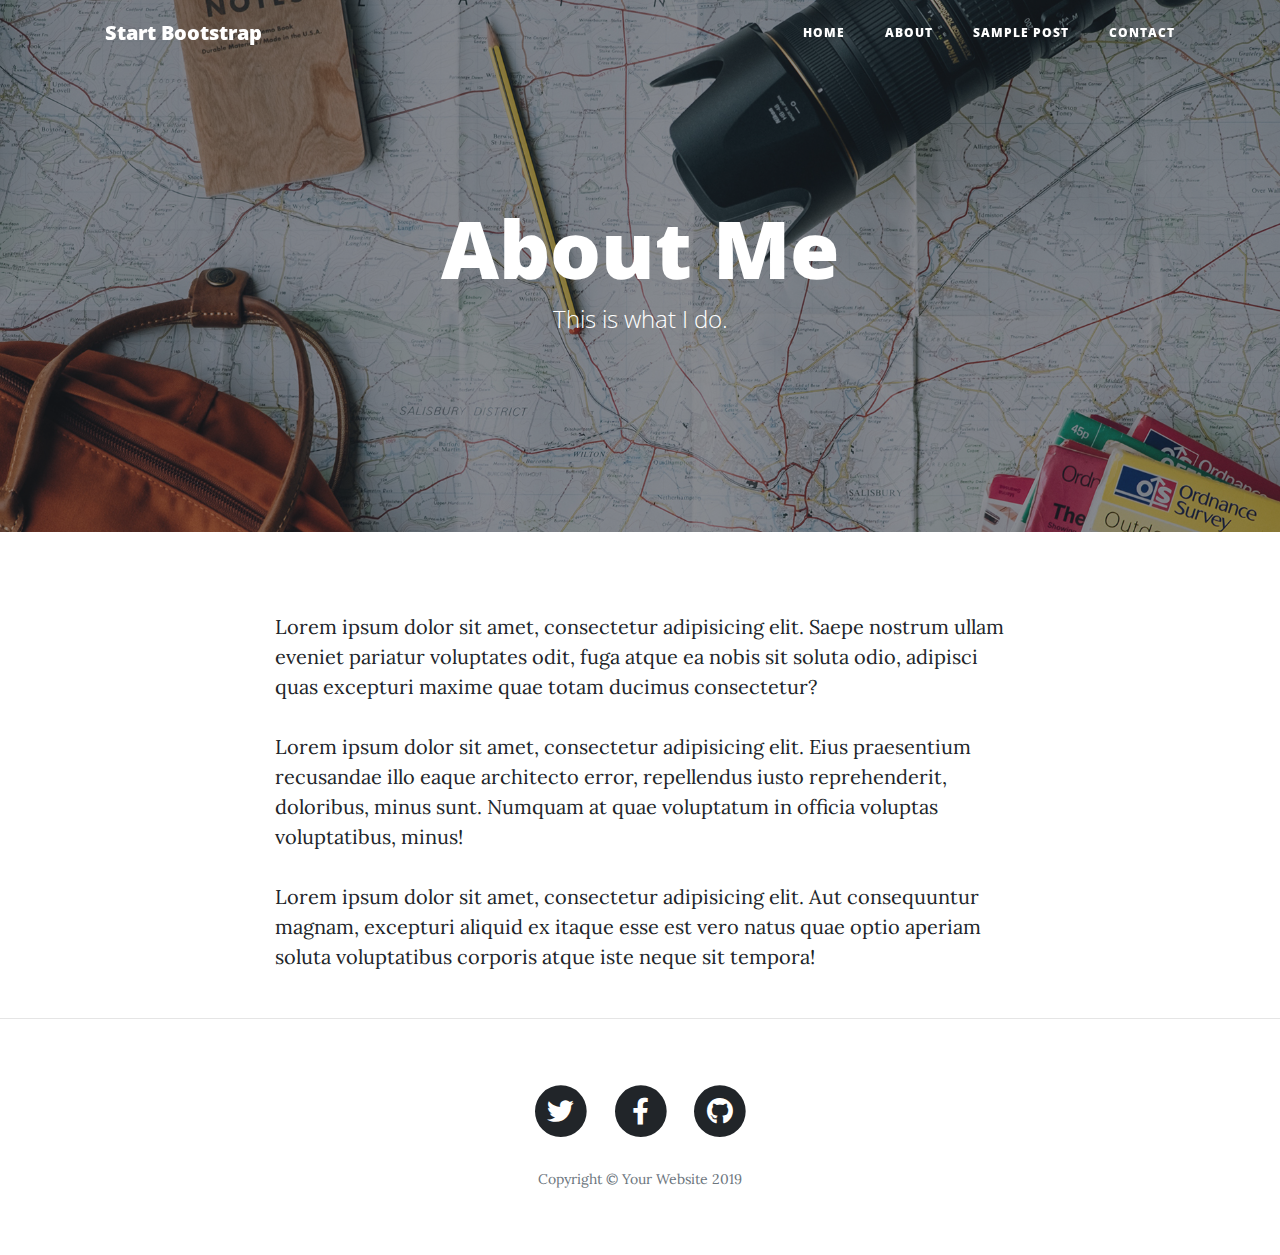
==== about.html @ 6aed67f6 "Added theme" ====
<!DOCTYPE html>
<html lang="en">

<head>

  <meta charset="utf-8">
  <meta name="viewport" content="width=device-width, initial-scale=1, shrink-to-fit=no">
  <meta name="description" content="">
  <meta name="author" content="">

  <title>Clean Blog - Start Bootstrap Theme</title>

  <!-- Bootstrap core CSS -->
  <link href="vendor/bootstrap/css/bootstrap.min.css" rel="stylesheet">

  <!-- Custom fonts for this template -->
  <link href="vendor/fontawesome-free/css/all.min.css" rel="stylesheet" type="text/css">
  <link href='https://fonts.googleapis.com/css?family=Lora:400,700,400italic,700italic' rel='stylesheet' type='text/css'>
  <link href='https://fonts.googleapis.com/css?family=Open+Sans:300italic,400italic,600italic,700italic,800italic,400,300,600,700,800' rel='stylesheet' type='text/css'>

  <!-- Custom styles for this template -->
  <link href="css/clean-blog.min.css" rel="stylesheet">

</head>

<body>

  <!-- Navigation -->
  <nav class="navbar navbar-expand-lg navbar-light fixed-top" id="mainNav">
    <div class="container">
      <a class="navbar-brand" href="index.html">Start Bootstrap</a>
      <button class="navbar-toggler navbar-toggler-right" type="button" data-toggle="collapse" data-target="#navbarResponsive" aria-controls="navbarResponsive" aria-expanded="false" aria-label="Toggle navigation">
        Menu
        <i class="fas fa-bars"></i>
      </button>
      <div class="collapse navbar-collapse" id="navbarResponsive">
        <ul class="navbar-nav ml-auto">
          <li class="nav-item">
            <a class="nav-link" href="index.html">Home</a>
          </li>
          <li class="nav-item">
            <a class="nav-link" href="about.html">About</a>
          </li>
          <li class="nav-item">
            <a class="nav-link" href="post.html">Sample Post</a>
          </li>
          <li class="nav-item">
            <a class="nav-link" href="contact.html">Contact</a>
          </li>
        </ul>
      </div>
    </div>
  </nav>

  <!-- Page Header -->
  <header class="masthead" style="background-image: url('img/about-bg.jpg')">
    <div class="overlay"></div>
    <div class="container">
      <div class="row">
        <div class="col-lg-8 col-md-10 mx-auto">
          <div class="page-heading">
            <h1>About Me</h1>
            <span class="subheading">This is what I do.</span>
          </div>
        </div>
      </div>
    </div>
  </header>

  <!-- Main Content -->
  <div class="container">
    <div class="row">
      <div class="col-lg-8 col-md-10 mx-auto">
        <p>Lorem ipsum dolor sit amet, consectetur adipisicing elit. Saepe nostrum ullam eveniet pariatur voluptates odit, fuga atque ea nobis sit soluta odio, adipisci quas excepturi maxime quae totam ducimus consectetur?</p>
        <p>Lorem ipsum dolor sit amet, consectetur adipisicing elit. Eius praesentium recusandae illo eaque architecto error, repellendus iusto reprehenderit, doloribus, minus sunt. Numquam at quae voluptatum in officia voluptas voluptatibus, minus!</p>
        <p>Lorem ipsum dolor sit amet, consectetur adipisicing elit. Aut consequuntur magnam, excepturi aliquid ex itaque esse est vero natus quae optio aperiam soluta voluptatibus corporis atque iste neque sit tempora!</p>
      </div>
    </div>
  </div>

  <hr>

  <!-- Footer -->
  <footer>
    <div class="container">
      <div class="row">
        <div class="col-lg-8 col-md-10 mx-auto">
          <ul class="list-inline text-center">
            <li class="list-inline-item">
              <a href="#">
                <span class="fa-stack fa-lg">
                  <i class="fas fa-circle fa-stack-2x"></i>
                  <i class="fab fa-twitter fa-stack-1x fa-inverse"></i>
                </span>
              </a>
            </li>
            <li class="list-inline-item">
              <a href="#">
                <span class="fa-stack fa-lg">
                  <i class="fas fa-circle fa-stack-2x"></i>
                  <i class="fab fa-facebook-f fa-stack-1x fa-inverse"></i>
                </span>
              </a>
            </li>
            <li class="list-inline-item">
              <a href="#">
                <span class="fa-stack fa-lg">
                  <i class="fas fa-circle fa-stack-2x"></i>
                  <i class="fab fa-github fa-stack-1x fa-inverse"></i>
                </span>
              </a>
            </li>
          </ul>
          <p class="copyright text-muted">Copyright &copy; Your Website 2019</p>
        </div>
      </div>
    </div>
  </footer>

  <!-- Bootstrap core JavaScript -->
  <script src="vendor/jquery/jquery.min.js"></script>
  <script src="vendor/bootstrap/js/bootstrap.bundle.min.js"></script>

  <!-- Custom scripts for this template -->
  <script src="js/clean-blog.min.js"></script>

</body>

</html>
---- css/clean-blog.min.css ----
/*!
 * Start Bootstrap - Clean Blog v5.0.8 (https://startbootstrap.com/template-overviews/clean-blog)
 * Copyright 2013-2019 Start Bootstrap
 * Licensed under MIT (https://github.com/BlackrockDigital/startbootstrap-clean-blog/blob/master/LICENSE)
 */body{font-size:20px;color:#212529;font-family:Lora,'Times New Roman',serif}p{line-height:1.5;margin:30px 0}p a{text-decoration:underline}h1,h2,h3,h4,h5,h6{font-weight:800;font-family:'Open Sans','Helvetica Neue',Helvetica,Arial,sans-serif}a{color:#212529;transition:all .2s}a:focus,a:hover{color:#0085a1}blockquote{font-style:italic;color:#868e96}.section-heading{font-size:36px;font-weight:700;margin-top:60px}.caption{font-size:14px;font-style:italic;display:block;margin:0;padding:10px;text-align:center;border-bottom-right-radius:5px;border-bottom-left-radius:5px}::-moz-selection{color:#fff;background:#0085a1;text-shadow:none}::selection{color:#fff;background:#0085a1;text-shadow:none}img::-moz-selection{color:#fff;background:0 0}img::selection{color:#fff;background:0 0}img::-moz-selection{color:#fff;background:0 0}#mainNav{position:absolute;border-bottom:1px solid #e9ecef;background-color:#fff;font-family:'Open Sans','Helvetica Neue',Helvetica,Arial,sans-serif}#mainNav .navbar-brand{font-weight:800;color:#343a40}#mainNav .navbar-toggler{font-size:12px;font-weight:800;padding:13px;text-transform:uppercase;color:#343a40}#mainNav .navbar-nav>li.nav-item>a{font-size:12px;font-weight:800;letter-spacing:1px;text-transform:uppercase}@media only screen and (min-width:992px){#mainNav{border-bottom:1px solid transparent;background:0 0}#mainNav .navbar-brand{padding:10px 20px;color:#fff}#mainNav .navbar-brand:focus,#mainNav .navbar-brand:hover{color:rgba(255,255,255,.8)}#mainNav .navbar-nav>li.nav-item>a{padding:10px 20px;color:#fff}#mainNav .navbar-nav>li.nav-item>a:focus,#mainNav .navbar-nav>li.nav-item>a:hover{color:rgba(255,255,255,.8)}}@media only screen and (min-width:992px){#mainNav{transition:background-color .2s;transform:translate3d(0,0,0);-webkit-backface-visibility:hidden}#mainNav.is-fixed{position:fixed;top:-67px;transition:transform .2s;border-bottom:1px solid #fff;background-color:rgba(255,255,255,.9)}#mainNav.is-fixed .navbar-brand{color:#212529}#mainNav.is-fixed .navbar-brand:focus,#mainNav.is-fixed .navbar-brand:hover{color:#0085a1}#mainNav.is-fixed .navbar-nav>li.nav-item>a{color:#212529}#mainNav.is-fixed .navbar-nav>li.nav-item>a:focus,#mainNav.is-fixed .navbar-nav>li.nav-item>a:hover{color:#0085a1}#mainNav.is-visible{transform:translate3d(0,100%,0)}}header.masthead{margin-bottom:50px;background:no-repeat center center;background-color:#868e96;background-attachment:scroll;position:relative;background-size:cover}header.masthead .overlay{position:absolute;top:0;left:0;height:100%;width:100%;background-color:#212529;opacity:.5}header.masthead .page-heading,header.masthead .post-heading,header.masthead .site-heading{padding:200px 0 150px;color:#fff}@media only screen and (min-width:768px){header.masthead .page-heading,header.masthead .post-heading,header.masthead .site-heading{padding:200px 0}}header.masthead .page-heading,header.masthead .site-heading{text-align:center}header.masthead .page-heading h1,header.masthead .site-heading h1{font-size:50px;margin-top:0}header.masthead .page-heading .subheading,header.masthead .site-heading .subheading{font-size:24px;font-weight:300;line-height:1.1;display:block;margin:10px 0 0;font-family:'Open Sans','Helvetica Neue',Helvetica,Arial,sans-serif}@media only screen and (min-width:768px){header.masthead .page-heading h1,header.masthead .site-heading h1{font-size:80px}}header.masthead .post-heading h1{font-size:35px}header.masthead .post-heading .meta,header.masthead .post-heading .subheading{line-height:1.1;display:block}header.masthead .post-heading .subheading{font-size:24px;font-weight:600;margin:10px 0 30px;font-family:'Open Sans','Helvetica Neue',Helvetica,Arial,sans-serif}header.masthead .post-heading .meta{font-size:20px;font-weight:300;font-style:italic;font-family:Lora,'Times New Roman',serif}header.masthead .post-heading .meta a{color:#fff}@media only screen and (min-width:768px){header.masthead .post-heading h1{font-size:55px}header.masthead .post-heading .subheading{font-size:30px}}.post-preview>a{color:#212529}.post-preview>a:focus,.post-preview>a:hover{text-decoration:none;color:#0085a1}.post-preview>a>.post-title{font-size:30px;margin-top:30px;margin-bottom:10px}.post-preview>a>.post-subtitle{font-weight:300;margin:0 0 10px}.post-preview>.post-meta{font-size:18px;font-style:italic;margin-top:0;color:#868e96}.post-preview>.post-meta>a{text-decoration:none;color:#212529}.post-preview>.post-meta>a:focus,.post-preview>.post-meta>a:hover{text-decoration:underline;color:#0085a1}@media only screen and (min-width:768px){.post-preview>a>.post-title{font-size:36px}}.floating-label-form-group{font-size:14px;position:relative;margin-bottom:0;padding-bottom:.5em;border-bottom:1px solid #dee2e6}.floating-label-form-group input,.floating-label-form-group textarea{font-size:1.5em;position:relative;z-index:1;padding:0;resize:none;border:none;border-radius:0;background:0 0;box-shadow:none!important;font-family:Lora,'Times New Roman',serif}.floating-label-form-group input::-webkit-input-placeholder,.floating-label-form-group textarea::-webkit-input-placeholder{color:#868e96;font-family:Lora,'Times New Roman',serif}.floating-label-form-group label{font-size:.85em;line-height:1.764705882em;position:relative;z-index:0;top:2em;display:block;margin:0;transition:top .3s ease,opacity .3s ease;vertical-align:middle;vertical-align:baseline;opacity:0}.floating-label-form-group .help-block{margin:15px 0}.floating-label-form-group-with-value label{top:0;opacity:1}.floating-label-form-group-with-focus label{color:#0085a1}form .form-group:first-child .floating-label-form-group{border-top:1px solid #dee2e6}footer{padding:50px 0 65px}footer .list-inline{margin:0;padding:0}footer .copyright{font-size:14px;margin-bottom:0;text-align:center}.btn{font-size:14px;font-weight:800;padding:15px 25px;letter-spacing:1px;text-transform:uppercase;border-radius:0;font-family:'Open Sans','Helvetica Neue',Helvetica,Arial,sans-serif}.btn-primary{background-color:#0085a1;border-color:#0085a1}.btn-primary:active,.btn-primary:focus,.btn-primary:hover{color:#fff;background-color:#00657b!important;border-color:#00657b!important}.btn-lg{font-size:16px;padding:25px 35px}
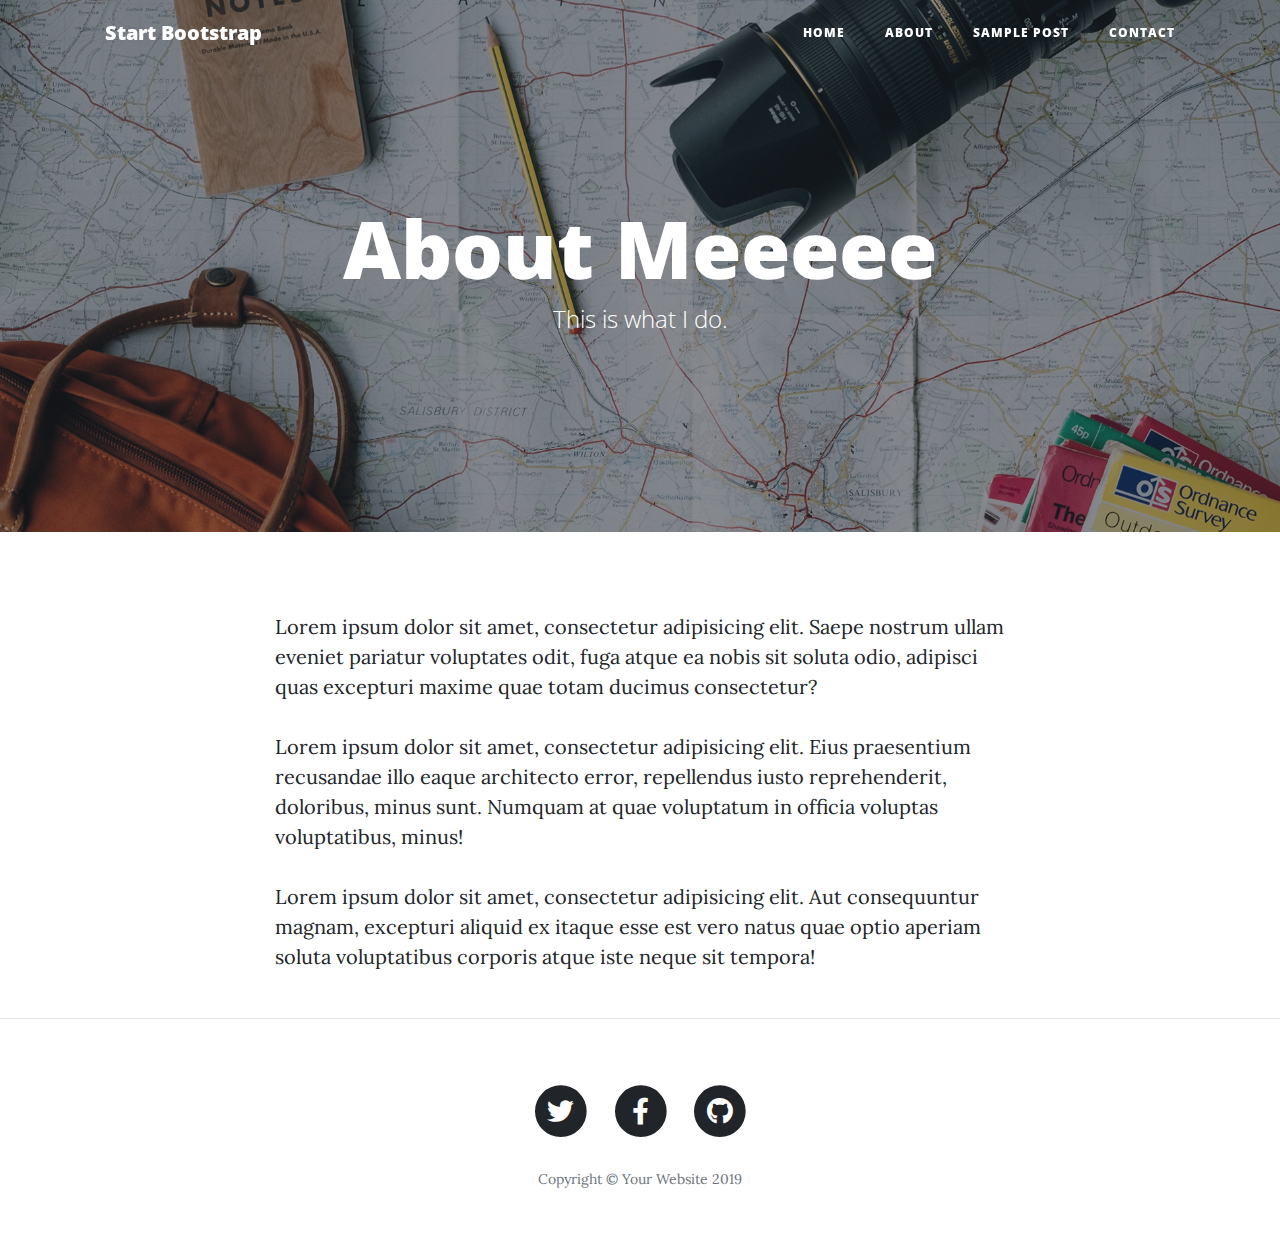
==== commit 590da087: "Sample change" ====
--- a/about.html
+++ b/about.html
@@ -59,7 +59,7 @@
       <div class="row">
         <div class="col-lg-8 col-md-10 mx-auto">
           <div class="page-heading">
-            <h1>About Me</h1>
+            <h1>About Meeeee</h1>
             <span class="subheading">This is what I do.</span>
           </div>
         </div>
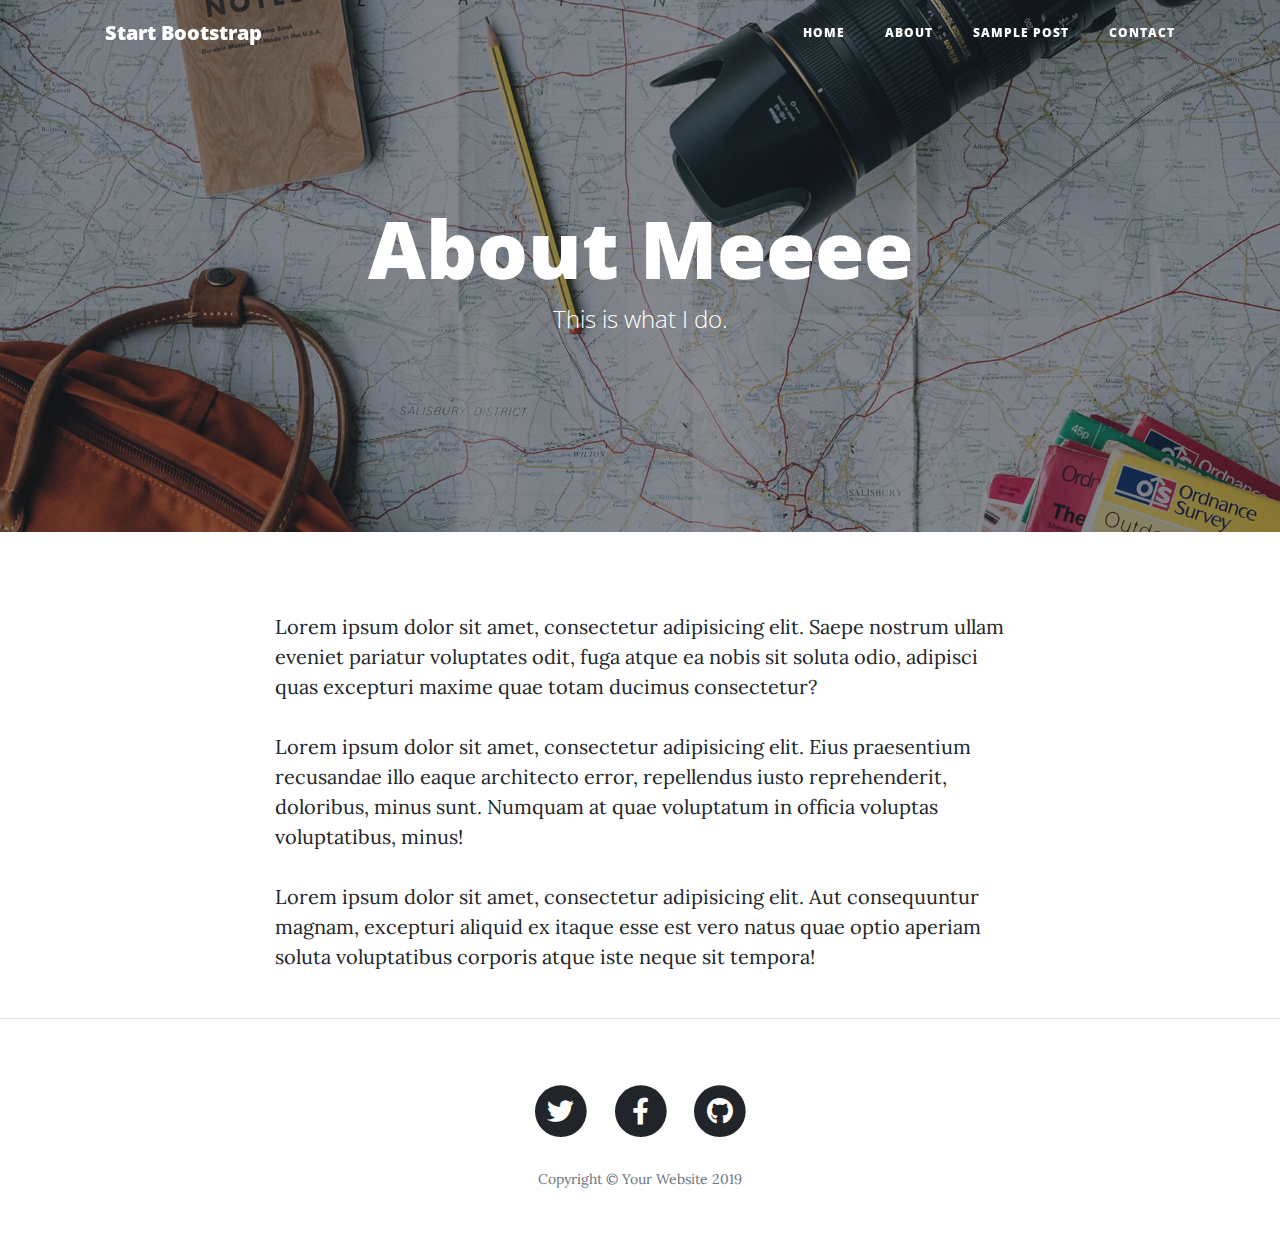
==== commit 5da8e7a6: "Text change" ====
--- a/about.html
+++ b/about.html
@@ -59,7 +59,7 @@
       <div class="row">
         <div class="col-lg-8 col-md-10 mx-auto">
           <div class="page-heading">
-            <h1>About Meeeee</h1>
+            <h1>About Meeee</h1>
             <span class="subheading">This is what I do.</span>
           </div>
         </div>
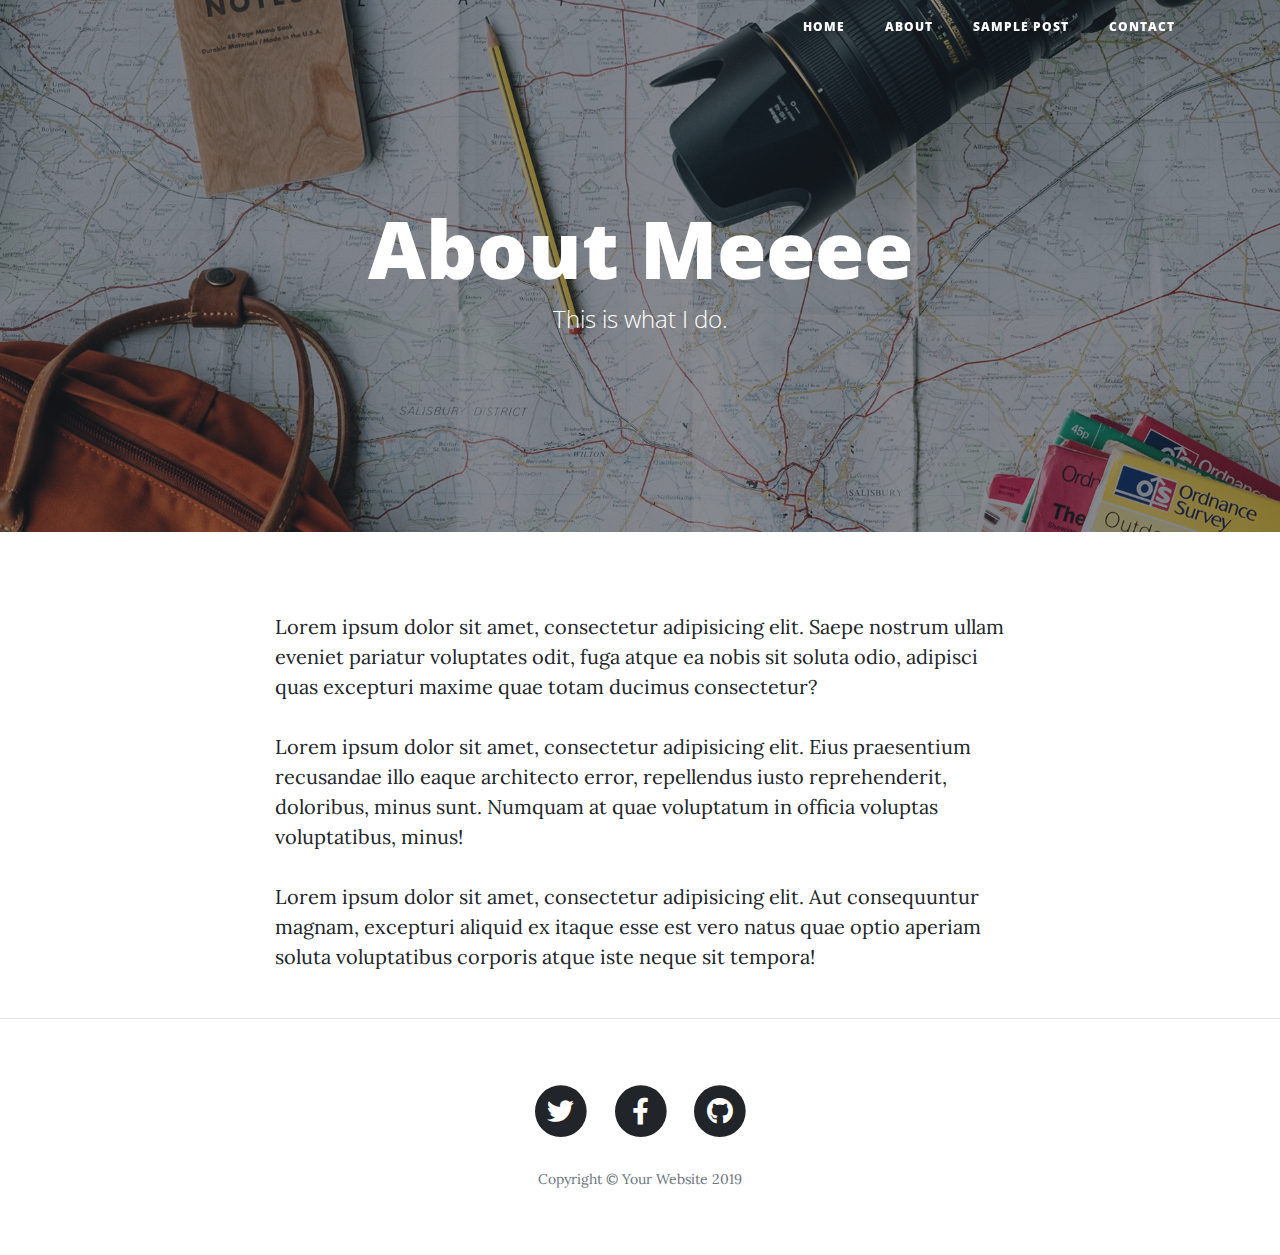
==== commit 074b38f5: "Testing changes" ====
--- a/about.html
+++ b/about.html
@@ -28,7 +28,7 @@
   <!-- Navigation -->
   <nav class="navbar navbar-expand-lg navbar-light fixed-top" id="mainNav">
     <div class="container">
-      <a class="navbar-brand" href="index.html">Start Bootstrap</a>
+      
       <button class="navbar-toggler navbar-toggler-right" type="button" data-toggle="collapse" data-target="#navbarResponsive" aria-controls="navbarResponsive" aria-expanded="false" aria-label="Toggle navigation">
         Menu
         <i class="fas fa-bars"></i>
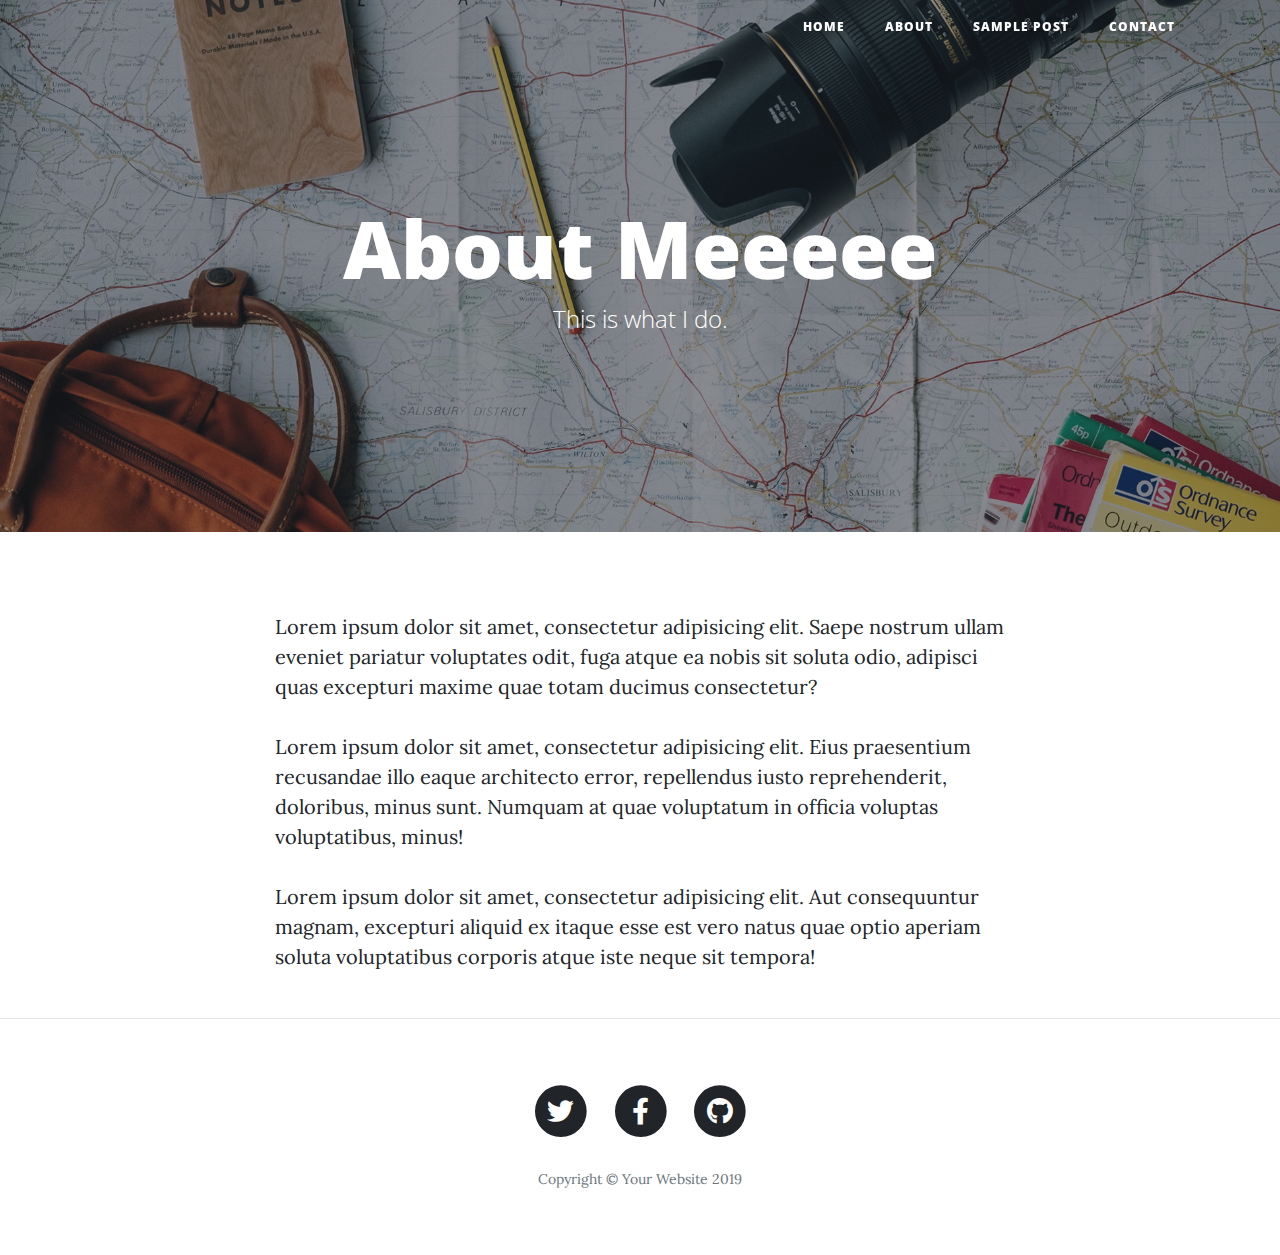
==== commit bc0fe4f5: "Test" ====
--- a/about.html
+++ b/about.html
@@ -28,7 +28,6 @@
   <!-- Navigation -->
   <nav class="navbar navbar-expand-lg navbar-light fixed-top" id="mainNav">
     <div class="container">
-      
       <button class="navbar-toggler navbar-toggler-right" type="button" data-toggle="collapse" data-target="#navbarResponsive" aria-controls="navbarResponsive" aria-expanded="false" aria-label="Toggle navigation">
         Menu
         <i class="fas fa-bars"></i>
@@ -59,7 +58,7 @@
       <div class="row">
         <div class="col-lg-8 col-md-10 mx-auto">
           <div class="page-heading">
-            <h1>About Meeee</h1>
+            <h1>About Meeeee</h1>
             <span class="subheading">This is what I do.</span>
           </div>
         </div>
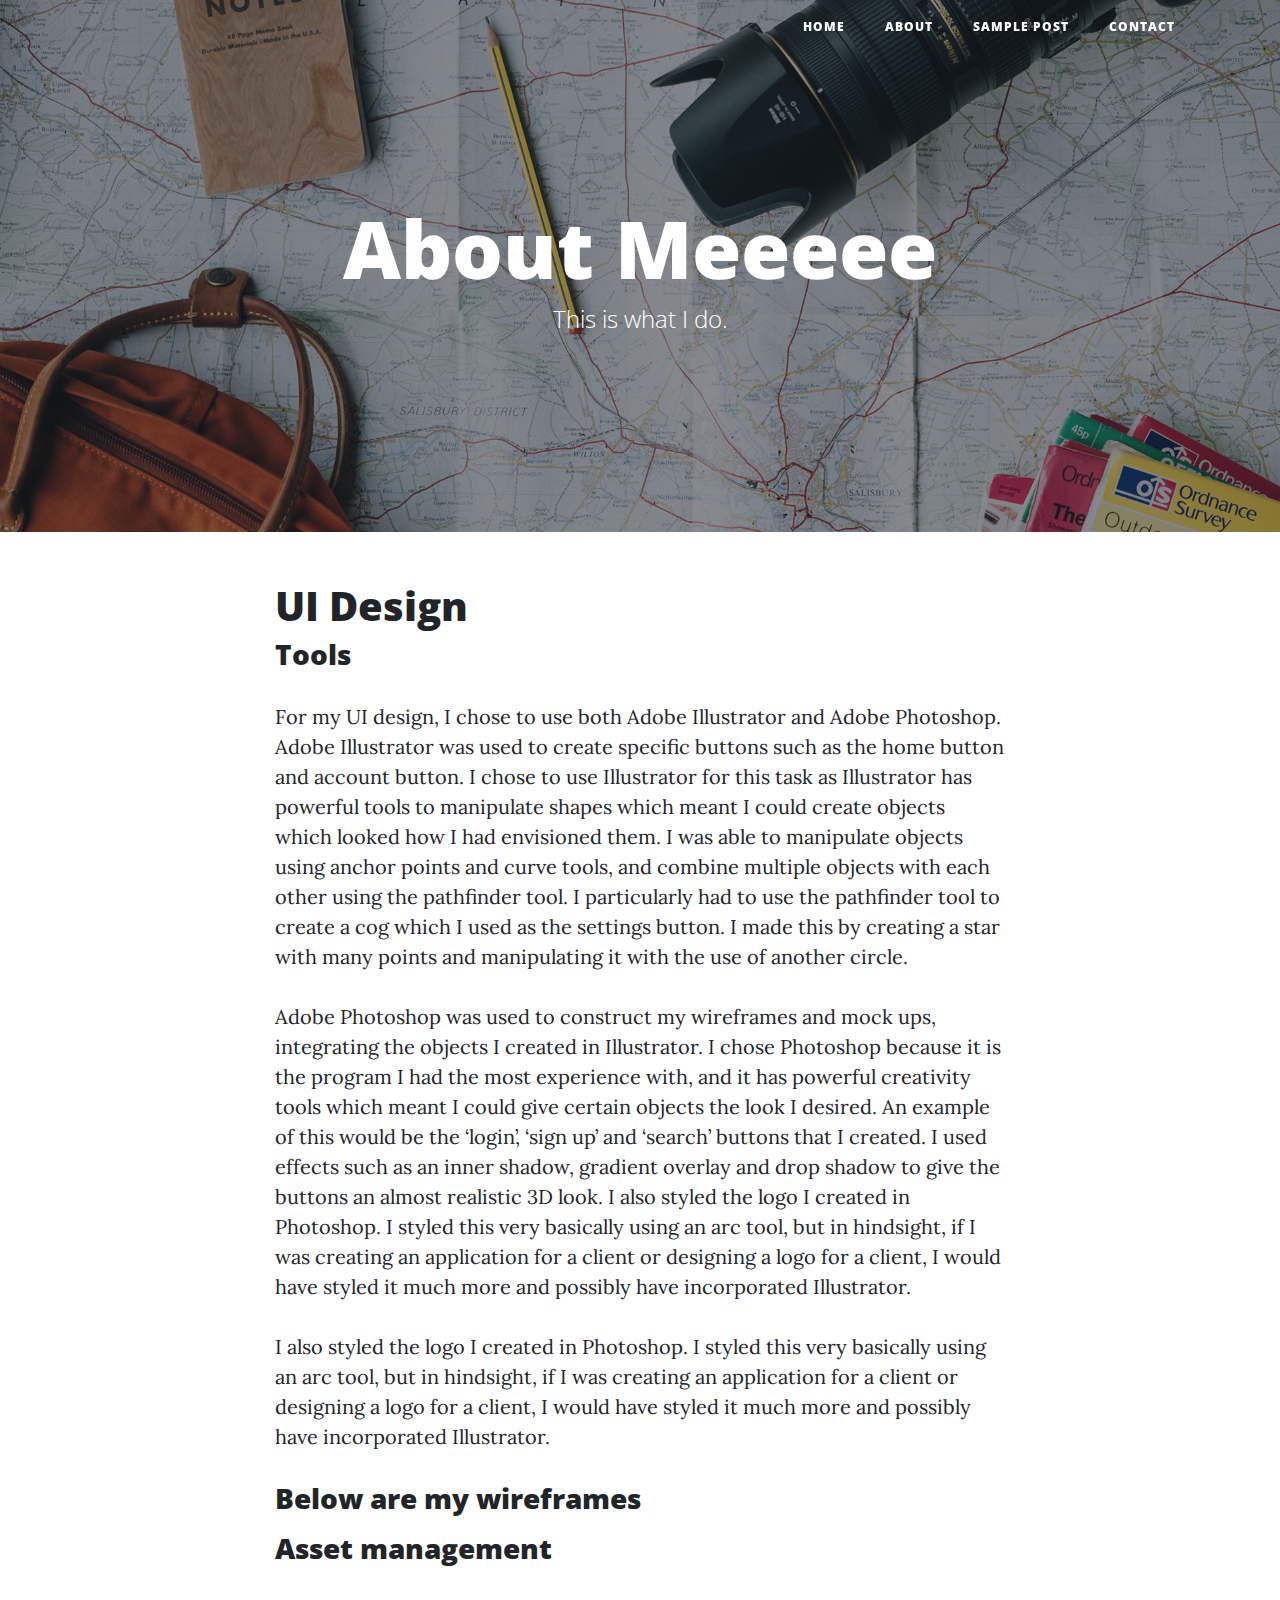
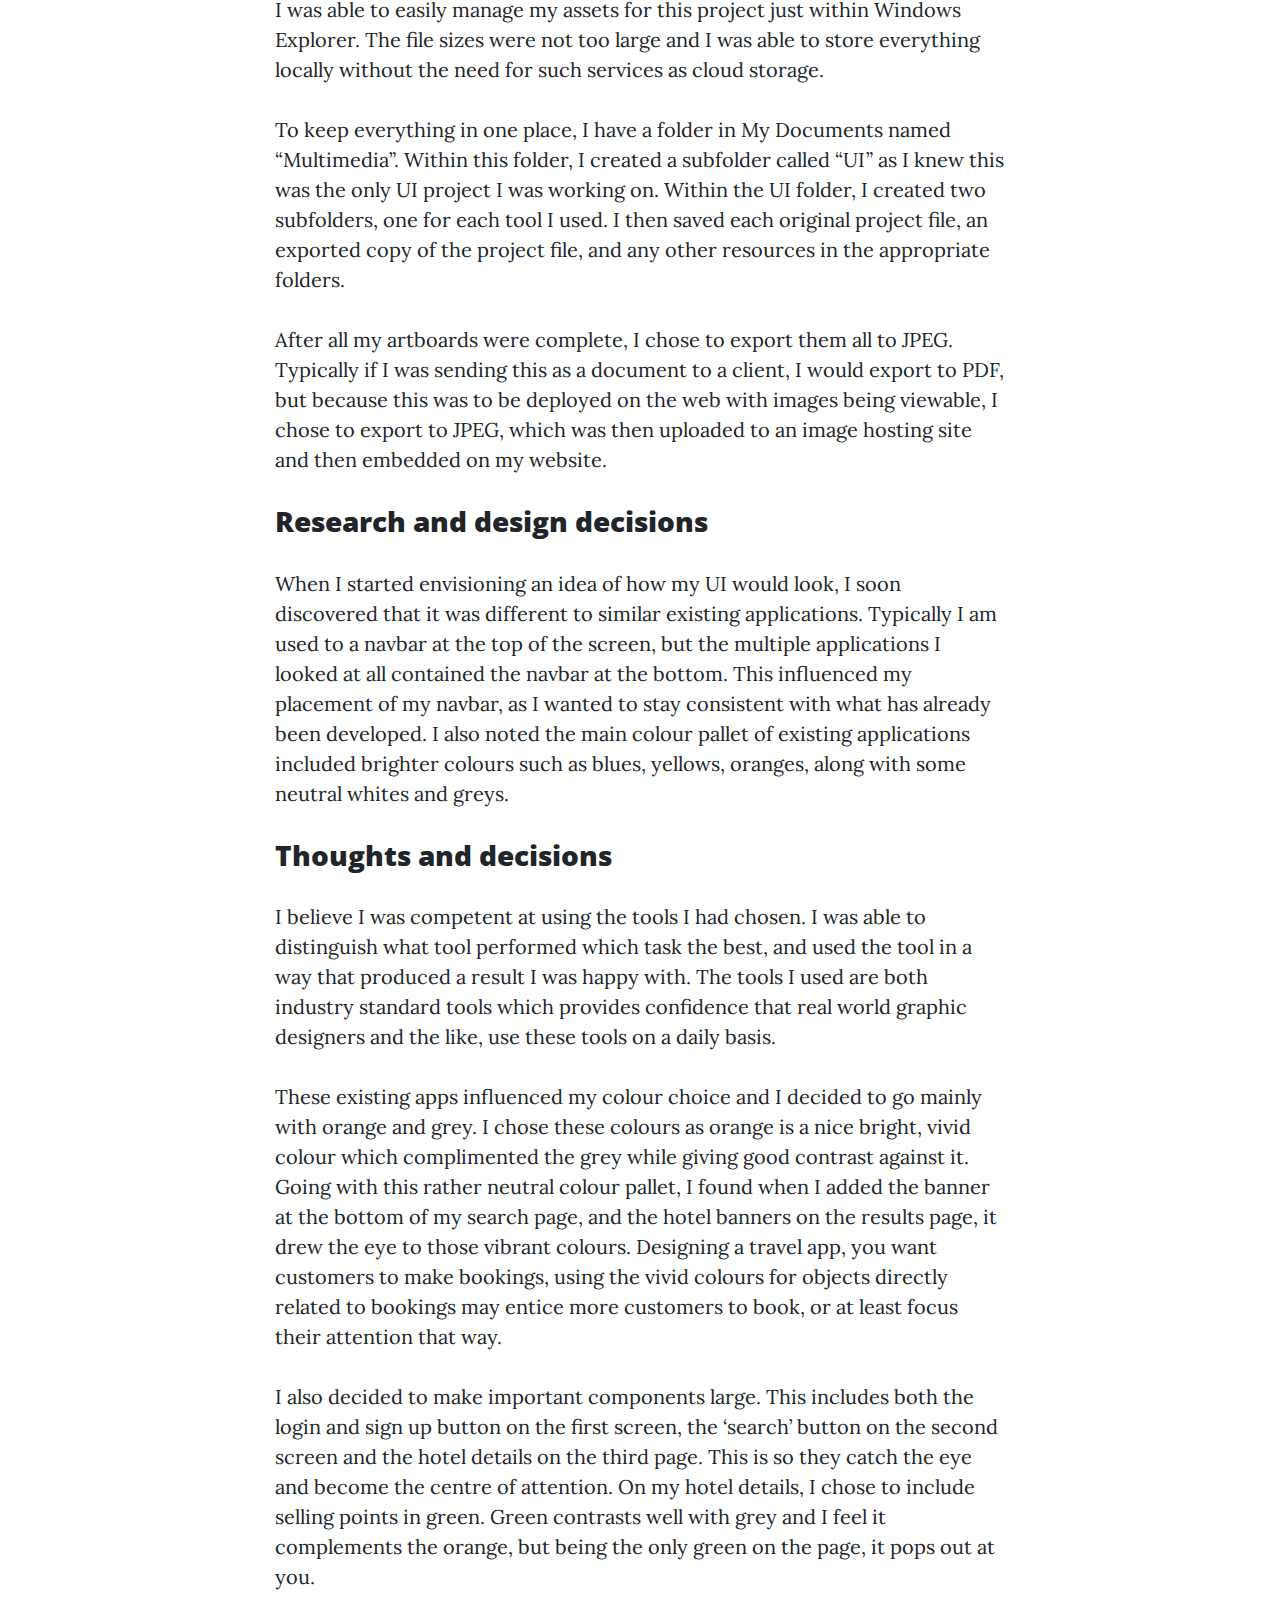
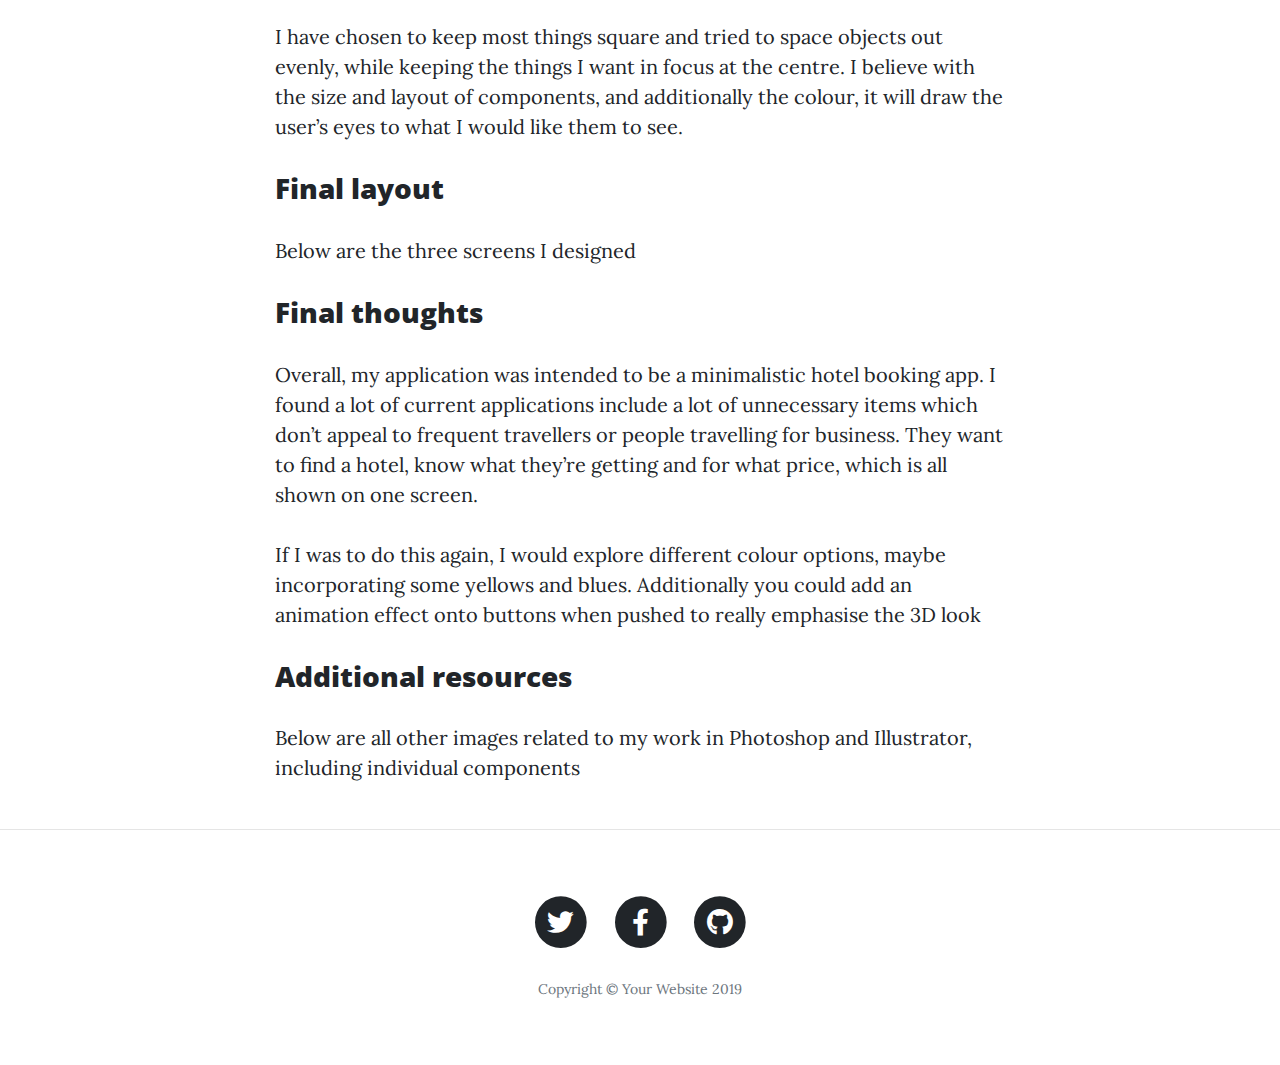
==== commit 091486db: "Changed index" ====
--- a/about.html
+++ b/about.html
@@ -70,13 +70,82 @@
   <div class="container">
     <div class="row">
       <div class="col-lg-8 col-md-10 mx-auto">
-        <p>Lorem ipsum dolor sit amet, consectetur adipisicing elit. Saepe nostrum ullam eveniet pariatur voluptates odit, fuga atque ea nobis sit soluta odio, adipisci quas excepturi maxime quae totam ducimus consectetur?</p>
-        <p>Lorem ipsum dolor sit amet, consectetur adipisicing elit. Eius praesentium recusandae illo eaque architecto error, repellendus iusto reprehenderit, doloribus, minus sunt. Numquam at quae voluptatum in officia voluptas voluptatibus, minus!</p>
-        <p>Lorem ipsum dolor sit amet, consectetur adipisicing elit. Aut consequuntur magnam, excepturi aliquid ex itaque esse est vero natus quae optio aperiam soluta voluptatibus corporis atque iste neque sit tempora!</p>
-      </div>
-    </div>
-  </div>
+  <h1 id="uidesign">UI Design</h1>
 
+<h3 id="tools">Tools</h3>
+
+<p>For my UI design, I chose to use both Adobe Illustrator and Adobe Photoshop.
+Adobe Illustrator was used to create specific buttons such as the home button and account button. I chose to use Illustrator for this task as Illustrator has powerful tools to manipulate shapes which meant I could create objects which looked how I had envisioned them.
+I was able to manipulate objects using anchor points and curve tools, and combine multiple objects with each other using the pathfinder tool. I particularly had to use the pathfinder tool to create a cog which I used as the settings button. I made this by creating a star with many points and manipulating it with the use of another circle.</p>
+
+<p>Adobe Photoshop was used to construct my wireframes and mock ups, integrating the objects I created in Illustrator. I chose Photoshop because it is the program I had the most experience with, and it has powerful creativity tools which meant I could give certain objects the look I desired. An example of this would be the ‘login’, ‘sign up’ and ‘search’ buttons that I created. I used effects such as an inner shadow, gradient overlay and drop shadow to give the buttons an almost realistic 3D look.
+I also styled the logo I created in Photoshop. I styled this very basically using an arc tool, but in hindsight, if I was creating an application for a client or designing a logo for a client, I would have styled it much more and possibly have incorporated Illustrator.</p>
+
+<p>I also styled the logo I created in Photoshop. I styled this very basically using an arc tool, but in hindsight, if I was creating an application for a client or designing a logo for a client, I would have styled it much more and possibly have incorporated Illustrator. </p>
+
+<h3 id="belowaremywireframes">Below are my wireframes</h3>
+
+<blockquote class="imgur-embed-pub" lang="en" data-id="a/GOI2AuP" data-context="false" ><a href="//imgur.com/a/GOI2AuP"></a></blockquote><script async src="//s.imgur.com/min/embed.js" charset="utf-8"></script>
+
+<h3 id="assetmanagement">Asset management</h3>
+
+<p>I was able to easily manage my assets for this project just within Windows Explorer. The file sizes were not too large and I was able to store everything locally without the need for such services as cloud storage. </p>
+
+<p>To keep everything in one place, I have a folder in My Documents named “Multimedia”. Within this folder, I created a subfolder called “UI” as I knew this was the only UI project I was working on. Within the UI folder, I created two subfolders, one for each tool I used. I then saved each original project file, an exported copy of the project file, and any other resources in the appropriate folders.</p>
+
+<p>After all my artboards were complete, I chose to export them all to JPEG. Typically if I was sending this as a document to a client, I would export to PDF, but because this was to be deployed on the web with images being viewable, I chose to export to JPEG, which was then uploaded to an image hosting site and then embedded on my website.</p>
+
+<blockquote class="imgur-embed-pub" lang="en" data-id="a/SslcUfw" data-context="false" ><a href="//imgur.com/a/SslcUfw"></a></blockquote>
+
+<script async src="//s.imgur.com/min/embed.js" charset="utf-8"></script>
+
+<h3 id="researchanddesigndecisions">Research and design decisions</h3>
+
+<p>When I started envisioning an idea of how my UI would look, I soon discovered that it was different to similar existing applications. Typically I am used to a navbar at the top of the screen, but the multiple applications I looked at all contained the navbar at the bottom. This influenced my placement of my navbar, as I wanted to stay consistent with what has already been developed. I also noted the main colour pallet of existing applications included brighter colours such as blues, yellows, oranges, along with some neutral whites and greys.</p>
+
+<blockquote class="imgur-embed-pub" lang="en" data-id="a/nt9cIZI" data-context="false" ><a href="//imgur.com/a/nt9cIZI"></a></blockquote>
+
+<script async src="//s.imgur.com/min/embed.js" charset="utf-8"></script>
+
+<blockquote class="imgur-embed-pub" lang="en" data-id="a/9EkiG9w" data-context="false" ><a href="//imgur.com/a/9EkiG9w"></a></blockquote>
+
+<script async src="//s.imgur.com/min/embed.js" charset="utf-8"></script>
+
+<h3 id="thoughtsanddecisions">Thoughts and decisions</h3>
+
+<p>I believe I was competent at using the tools I had chosen. I was able to distinguish what tool performed which task the best, and used the tool in a way that produced a result I was happy with. The tools I used are both industry standard tools which provides confidence that real world graphic designers and the like, use these tools on a daily basis.</p>
+
+<p>These existing apps influenced my colour choice and I decided to go mainly with orange and grey. I chose these colours as orange is a nice bright, vivid colour which complimented the grey while giving good contrast against it. Going with this rather neutral colour pallet, I found when I added the banner at the bottom of my search page, and the hotel banners on the results page, it drew the eye to those vibrant colours. Designing a travel app, you want customers to make bookings, using the vivid colours for objects directly related to bookings may entice more customers to book, or at least focus their attention that way.</p>
+
+<p>I also decided to make important components large. This includes both the login and sign up button on the first screen, the ‘search’ button on the second screen and the hotel details on the third page. This is so they catch the eye and become the centre of attention.
+On my hotel details, I chose to include selling points in green. Green contrasts well with grey and I feel it complements the orange, but being the only green on the page, it pops out at you.</p>
+
+<p>I have chosen to keep most things square and tried to space objects out evenly, while keeping the things I want in focus at the centre. I believe with the size and layout of components, and additionally the colour, it will draw the user’s eyes to what I would like them to see.</p>
+
+<h3 id="finallayout">Final layout</h3>
+
+<p>Below are the three screens I designed</p>
+
+<blockquote class="imgur-embed-pub" lang="en" data-id="a/eH5TnyT" data-context="false" ><a href="//imgur.com/a/eH5TnyT"></a></blockquote>
+
+<script async src="//s.imgur.com/min/embed.js" charset="utf-8"></script>
+
+<h3 id="finalthoughts">Final thoughts</h3>
+
+<p>Overall, my application was intended to be a minimalistic hotel booking app. I found a lot of current applications include a lot of unnecessary items which don’t appeal to frequent travellers or people travelling for business. They want to find a hotel, know what they’re getting and for what price, which is all shown on one screen.</p>
+
+<p>If I was to do this again, I would explore different colour options, maybe incorporating some yellows and blues. Additionally you could add an animation effect onto buttons when pushed to really emphasise the 3D look</p>
+
+<h3 id="additionalresources">Additional resources</h3>
+
+<p>Below are all other images related to my work in Photoshop and Illustrator, including individual components</p>
+
+<blockquote class="imgur-embed-pub" lang="en" data-id="a/q0psAoy" data-context="false" ><a href="//imgur.com/a/q0psAoy"></a></blockquote>
+
+<script async src="//s.imgur.com/min/embed.js" charset="utf-8"></script>
+</div>
+</div>
+</div>
   <hr>
 
   <!-- Footer -->
